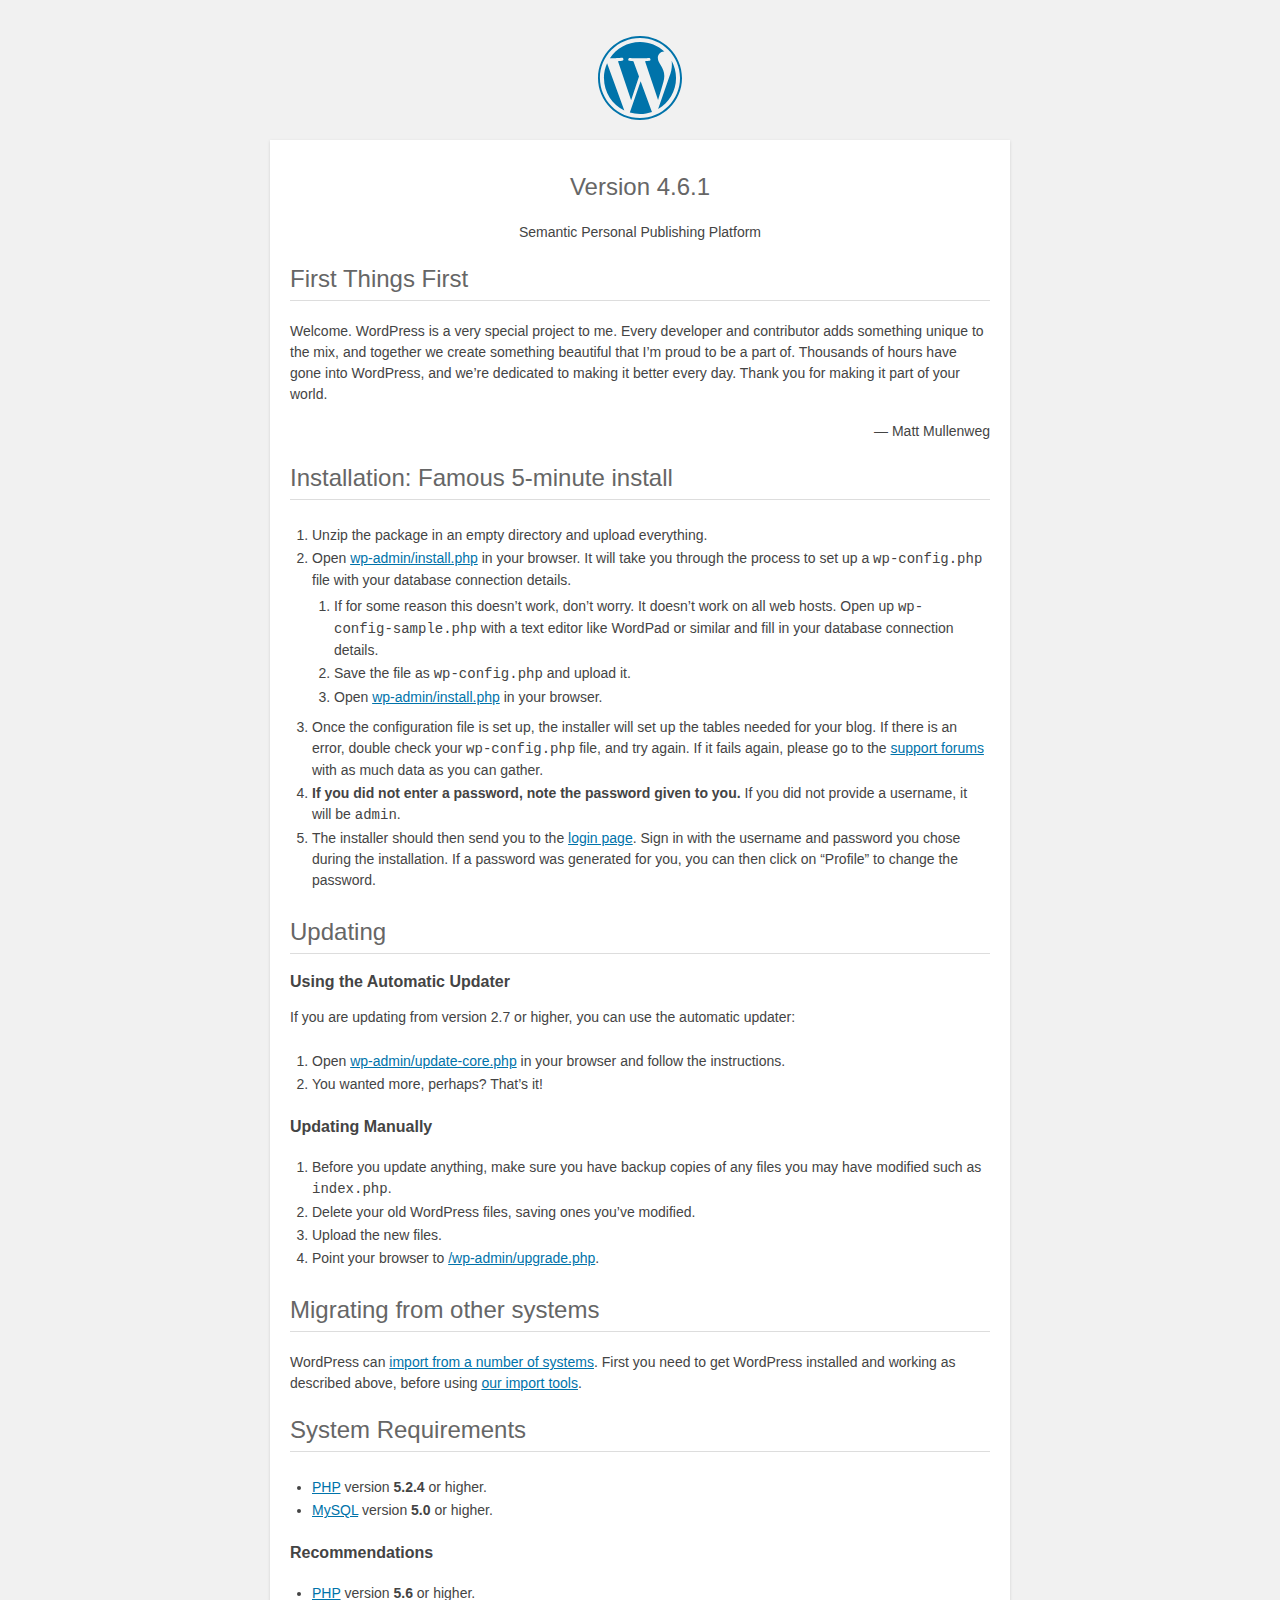
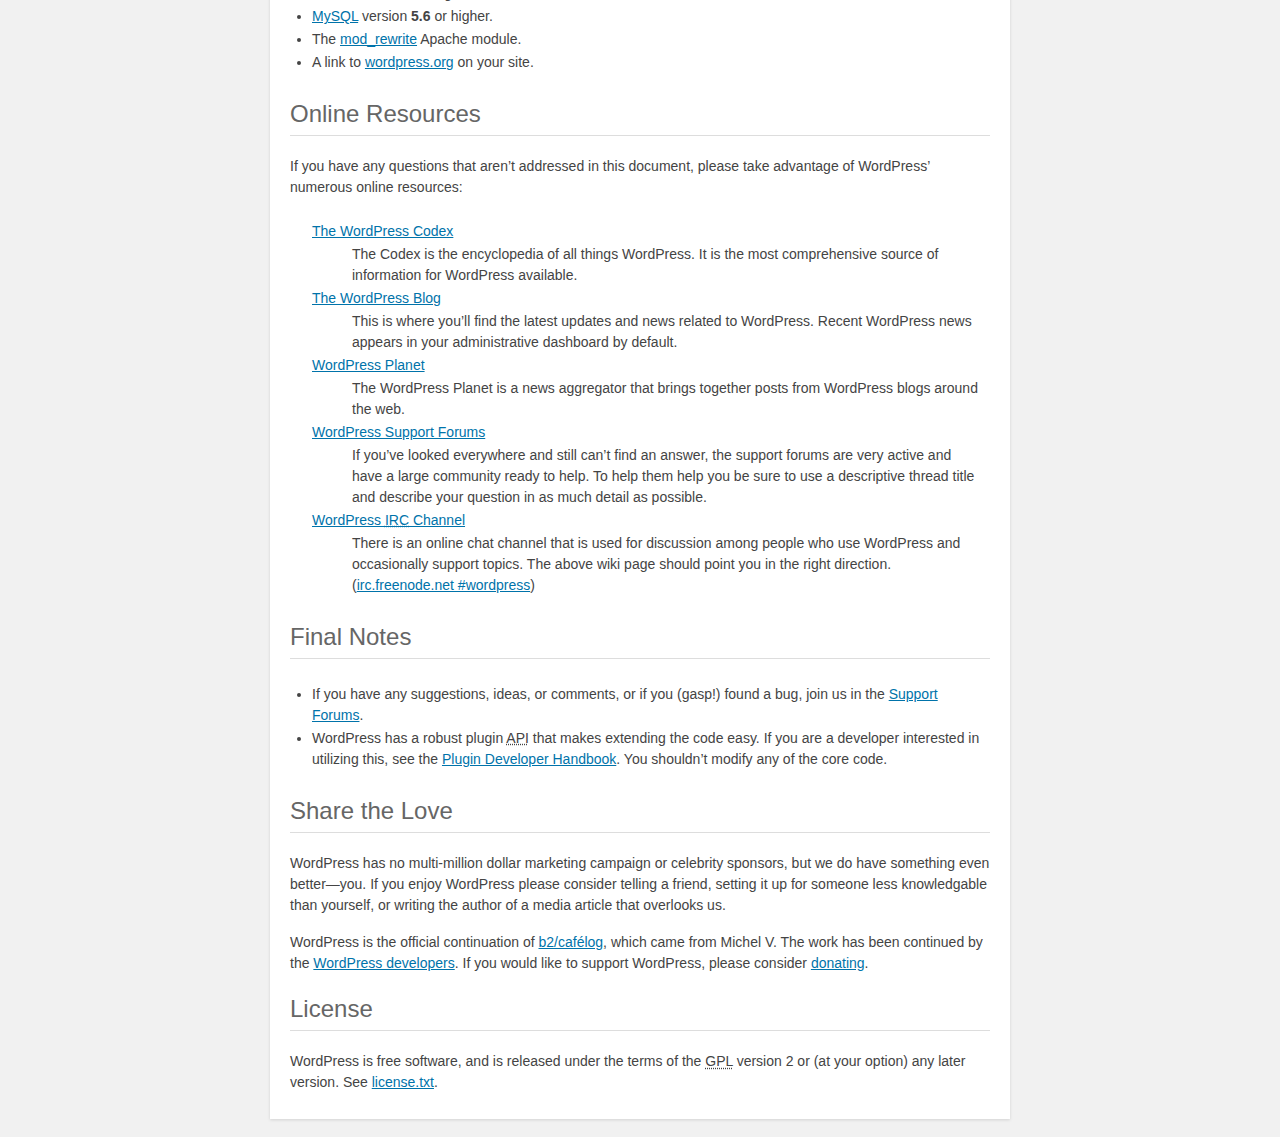
==== html/readme.html @ c4197874 "Uploading wordpress and configuring WP file" ====
<!DOCTYPE html>
<html>
<head>
	<meta name="viewport" content="width=device-width" />
	<meta http-equiv="Content-Type" content="text/html; charset=utf-8" />
	<title>WordPress &#8250; ReadMe</title>
	<link rel="stylesheet" href="wp-admin/css/install.css?ver=20100228" type="text/css" />
</head>
<body>
<h1 id="logo">
	<a href="https://wordpress.org/"><img alt="WordPress" src="wp-admin/images/wordpress-logo.png" /></a>
	<br /> Version 4.6.1
</h1>
<p style="text-align: center">Semantic Personal Publishing Platform</p>

<h2>First Things First</h2>
<p>Welcome. WordPress is a very special project to me. Every developer and contributor adds something unique to the mix, and together we create something beautiful that I&#8217;m proud to be a part of. Thousands of hours have gone into WordPress, and we&#8217;re dedicated to making it better every day. Thank you for making it part of your world.</p>
<p style="text-align: right">&#8212; Matt Mullenweg</p>

<h2>Installation: Famous 5-minute install</h2>
<ol>
	<li>Unzip the package in an empty directory and upload everything.</li>
	<li>Open <span class="file"><a href="wp-admin/install.php">wp-admin/install.php</a></span> in your browser. It will take you through the process to set up a <code>wp-config.php</code> file with your database connection details.
		<ol>
			<li>If for some reason this doesn&#8217;t work, don&#8217;t worry. It doesn&#8217;t work on all web hosts. Open up <code>wp-config-sample.php</code> with a text editor like WordPad or similar and fill in your database connection details.</li>
			<li>Save the file as <code>wp-config.php</code> and upload it.</li>
			<li>Open <span class="file"><a href="wp-admin/install.php">wp-admin/install.php</a></span> in your browser.</li>
		</ol>
	</li>
	<li>Once the configuration file is set up, the installer will set up the tables needed for your blog. If there is an error, double check your <code>wp-config.php</code> file, and try again. If it fails again, please go to the <a href="https://wordpress.org/support/" title="WordPress support">support forums</a> with as much data as you can gather.</li>
	<li><strong>If you did not enter a password, note the password given to you.</strong> If you did not provide a username, it will be <code>admin</code>.</li>
	<li>The installer should then send you to the <a href="wp-login.php">login page</a>. Sign in with the username and password you chose during the installation. If a password was generated for you, you can then click on &#8220;Profile&#8221; to change the password.</li>
</ol>

<h2>Updating</h2>
<h3>Using the Automatic Updater</h3>
<p>If you are updating from version 2.7 or higher, you can use the automatic updater:</p>
<ol>
	<li>Open <span class="file"><a href="wp-admin/update-core.php">wp-admin/update-core.php</a></span> in your browser and follow the instructions.</li>
	<li>You wanted more, perhaps? That&#8217;s it!</li>
</ol>

<h3>Updating Manually</h3>
<ol>
	<li>Before you update anything, make sure you have backup copies of any files you may have modified such as <code>index.php</code>.</li>
	<li>Delete your old WordPress files, saving ones you&#8217;ve modified.</li>
	<li>Upload the new files.</li>
	<li>Point your browser to <span class="file"><a href="wp-admin/upgrade.php">/wp-admin/upgrade.php</a>.</span></li>
</ol>

<h2>Migrating from other systems</h2>
<p>WordPress can <a href="https://codex.wordpress.org/Importing_Content">import from a number of systems</a>. First you need to get WordPress installed and working as described above, before using <a href="wp-admin/import.php" title="Import to WordPress">our import tools</a>.</p>

<h2>System Requirements</h2>
<ul>
	<li><a href="https://secure.php.net/">PHP</a> version <strong>5.2.4</strong> or higher.</li>
	<li><a href="https://www.mysql.com/">MySQL</a> version <strong>5.0</strong> or higher.</li>
</ul>

<h3>Recommendations</h3>
<ul>
	<li><a href="https://secure.php.net/">PHP</a> version <strong>5.6</strong> or higher.</li>
	<li><a href="https://www.mysql.com/">MySQL</a> version <strong>5.6</strong> or higher.</li>
	<li>The <a href="https://httpd.apache.org/docs/2.2/mod/mod_rewrite.html">mod_rewrite</a> Apache module.</li>
	<li>A link to <a href="https://wordpress.org/">wordpress.org</a> on your site.</li>
</ul>

<h2>Online Resources</h2>
<p>If you have any questions that aren&#8217;t addressed in this document, please take advantage of WordPress&#8217; numerous online resources:</p>
<dl>
	<dt><a href="https://codex.wordpress.org/">The WordPress Codex</a></dt>
		<dd>The Codex is the encyclopedia of all things WordPress. It is the most comprehensive source of information for WordPress available.</dd>
	<dt><a href="https://wordpress.org/news/">The WordPress Blog</a></dt>
		<dd>This is where you&#8217;ll find the latest updates and news related to WordPress. Recent WordPress news appears in your administrative dashboard by default.</dd>
	<dt><a href="https://planet.wordpress.org/">WordPress Planet</a></dt>
		<dd>The WordPress Planet is a news aggregator that brings together posts from WordPress blogs around the web.</dd>
	<dt><a href="https://wordpress.org/support/">WordPress Support Forums</a></dt>
		<dd>If you&#8217;ve looked everywhere and still can&#8217;t find an answer, the support forums are very active and have a large community ready to help. To help them help you be sure to use a descriptive thread title and describe your question in as much detail as possible.</dd>
	<dt><a href="https://codex.wordpress.org/IRC">WordPress <abbr title="Internet Relay Chat">IRC</abbr> Channel</a></dt>
		<dd>There is an online chat channel that is used for discussion among people who use WordPress and occasionally support topics. The above wiki page should point you in the right direction. (<a href="irc://irc.freenode.net/wordpress">irc.freenode.net #wordpress</a>)</dd>
</dl>

<h2>Final Notes</h2>
<ul>
	<li>If you have any suggestions, ideas, or comments, or if you (gasp!) found a bug, join us in the <a href="https://wordpress.org/support/">Support Forums</a>.</li>
	<li>WordPress has a robust plugin <abbr title="application programming interface">API</abbr> that makes extending the code easy. If you are a developer interested in utilizing this, see the <a href="https://developer.wordpress.org/plugins/">Plugin Developer Handbook</a>. You shouldn&#8217;t modify any of the core code.</li>
</ul>

<h2>Share the Love</h2>
<p>WordPress has no multi-million dollar marketing campaign or celebrity sponsors, but we do have something even better&#8212;you. If you enjoy WordPress please consider telling a friend, setting it up for someone less knowledgable than yourself, or writing the author of a media article that overlooks us.</p>

<p>WordPress is the official continuation of <a href="http://cafelog.com/">b2/caf&#233;log</a>, which came from Michel V. The work has been continued by the <a href="https://wordpress.org/about/">WordPress developers</a>. If you would like to support WordPress, please consider <a href="https://wordpress.org/donate/" title="Donate to WordPress">donating</a>.</p>

<h2>License</h2>
<p>WordPress is free software, and is released under the terms of the <abbr title="GNU General Public License">GPL</abbr> version 2 or (at your option) any later version. See <a href="license.txt">license.txt</a>.</p>

</body>
</html>
---- html/wp-admin/css/install.css ----
html {
	background: #f1f1f1;
	margin: 0 20px;
}

body {
	background: #fff;
	color: #444;
	font-family: -apple-system, BlinkMacSystemFont, "Segoe UI", Roboto, Oxygen-Sans, Ubuntu, Cantarell, "Helvetica Neue", sans-serif;
	margin: 140px auto 25px;
	padding: 20px 20px 10px 20px;
	max-width: 700px;
	-webkit-font-smoothing: subpixel-antialiased;
	-webkit-box-shadow: 0 1px 3px rgba(0,0,0,0.13);
	box-shadow: 0 1px 3px rgba(0,0,0,0.13);
}

a {
	color: #0073aa;
}

a:hover,
a:active {
	color: #00a0d2;
}

a:focus {
	color: #124964;
	-webkit-box-shadow:
		0 0 0 1px #5b9dd9,
		0 0 2px 1px rgba(30, 140, 190, .8);
	box-shadow:
		0 0 0 1px #5b9dd9,
		0 0 2px 1px rgba(30, 140, 190, .8);
}

.ie8 a:focus {
	outline: #5b9dd9 solid 1px;
}

h1, h2 {
	border-bottom: 1px solid #ddd;
	clear: both;
	color: #666;
	font-size: 24px;
	padding: 0;
	padding-bottom: 7px;
	font-weight: 400;
}

h3 {
	font-size: 16px;
}

p, li, dd, dt {
	padding-bottom: 2px;
	font-size: 14px;
	line-height: 1.5;
}

code, .code {
	font-family: Consolas, Monaco, monospace;
}

ul, ol, dl {
	padding: 5px 5px 5px 22px;
}

a img {
	border:0
}
abbr {
	border: 0;
	font-variant: normal;
}

fieldset {
	border: 0;
	padding: 0;
	margin: 0;
}

label {
	cursor: pointer;
}

#logo {
	margin: 6px 0 14px 0;
	padding: 0 0 7px 0;
	border-bottom: none;
	text-align:center
}
#logo a {
	background-image: url(../images/w-logo-blue.png?ver=20131202);
	background-image: none, url(../images/wordpress-logo.svg?ver=20131107);
	-webkit-background-size: 84px;
	background-size: 84px;
	background-position: center top;
	background-repeat: no-repeat;
	color: #444; /* same as login.css */
	height: 84px;
	font-size: 20px;
	font-weight: 400;
	line-height: 1.3em;
	margin: -130px auto 25px;
	padding: 0;
	text-decoration: none;
	width: 84px;
	text-indent: -9999px;
	outline: none;
	overflow: hidden;
	display: block;
}

#logo a:focus {
	-webkit-box-shadow: none;
	box-shadow: none;
}

.step {
	margin: 20px 0 15px;
}
.step, th {
	text-align: left;
	padding: 0;
}
.language-chooser.wp-core-ui .step .button.button-large {
	height: 36px;
	font-size: 14px;
	line-height: 33px;
	vertical-align: middle;
}
textarea {
	border: 1px solid #ddd;
	font-family: -apple-system, BlinkMacSystemFont, "Segoe UI", Roboto, Oxygen-Sans, Ubuntu, Cantarell, "Helvetica Neue", sans-serif;
	width: 100%;
	-webkit-box-sizing: border-box;
	-moz-box-sizing: border-box;
	box-sizing: border-box;
}

.form-table {
	border-collapse: collapse;
	margin-top: 1em;
	width: 100%;
}

.form-table td {
	margin-bottom: 9px;
	padding: 10px 20px 10px 0;
	font-size: 14px;
	vertical-align: top
}

.form-table th {
	font-size: 14px;
	text-align: left;
	padding: 10px 20px 10px 0;
	width: 140px;
	vertical-align: top;
}

.form-table code {
	line-height: 18px;
	font-size: 14px;
}

.form-table p {
	margin: 4px 0 0 0;
	font-size: 11px;
}

.form-table input {
	line-height: 20px;
	font-size: 15px;
	padding: 3px 5px;
	border: 1px solid #ddd;
	-webkit-box-shadow: inset 0 1px 2px rgba(0,0,0,0.07);
	box-shadow: inset 0 1px 2px rgba(0,0,0,0.07);
}

input,
submit {
	font-family: -apple-system, BlinkMacSystemFont, "Segoe UI", Roboto, Oxygen-Sans, Ubuntu, Cantarell, "Helvetica Neue", sans-serif;
}

.form-table input[type=text],
.form-table input[type=email],
.form-table input[type=url],
.form-table input[type=password] {
	width: 206px;
}

.form-table th p {
	font-weight: 400;
}

.form-table.install-success th,
.form-table.install-success td {
	vertical-align: middle;
	padding: 16px 20px 16px 0;
}

.form-table.install-success td p {
	margin: 0;
	font-size: 14px;
}

.form-table.install-success td code {
	margin: 0;
	font-size: 18px;
}

#error-page {
	margin-top: 50px;
}

#error-page p {
	font-size: 14px;
	line-height: 18px;
	margin: 25px 0 20px;
}

#error-page code, .code {
	font-family: Consolas, Monaco, monospace;
}

.wp-hide-pw > .dashicons {
	line-height: inherit;
}

#pass-strength-result {
	background-color: #eee;
	border: 1px solid #ddd;
	color: #23282d;
	margin: -2px 5px 5px 0px;
	padding: 3px 5px;
	text-align: center;
	width: 218px;
	-webkit-box-sizing: border-box;
	-moz-box-sizing: border-box;
	box-sizing: border-box;
	opacity: 0;
}

#pass-strength-result.short {
	background-color: #f1adad;
	border-color: #e35b5b;
	opacity: 1;
}

#pass-strength-result.bad {
	background-color: #fbc5a9;
	border-color: #f78b53;
	opacity: 1;
}

#pass-strength-result.good {
	background-color: #ffe399;
	border-color: #ffc733;
	opacity: 1;
}

#pass-strength-result.strong {
	background-color: #c1e1b9;
	border-color: #83c373;
	opacity: 1;
}

#pass1.short, #pass1-text.short {
	border-color: #e35b5b;
}

#pass1.bad, #pass1-text.bad {
	border-color: #f78b53;
}

#pass1.good, #pass1-text.good {
	border-color: #ffc733;
}

#pass1.strong, #pass1-text.strong {
	border-color: #83c373;
}

.pw-weak {
	display: none;
}

.message {
	border-left: 4px solid #dc3232;
	padding: .7em .6em;
	background-color: #fbeaea;
}

/* rtl:ignore */
#dbname,
#uname,
#pwd,
#dbhost,
#prefix,
#user_login,
#admin_email,
#pass1,
#pass2 {
	direction: ltr;
}

#pass1-text,
.show-password #pass1 {
	display: none;
}

.show-password #pass1-text
{
	display: inline-block;
}

.form-table span.description.important {
	font-size: 12px;
}


/* localization */
body.rtl,
.rtl textarea,
.rtl input,
.rtl submit {
	font-family: Tahoma, sans-serif;
}

:lang(he-il) body.rtl,
:lang(he-il) .rtl textarea,
:lang(he-il) .rtl input,
:lang(he-il) .rtl submit {
	font-family: Arial, sans-serif;
}

@media only screen and (max-width: 799px) {
	body {
		margin-top: 115px;
	}
	#logo a {
		margin: -125px auto 30px;
	}
}

@media screen and ( max-width: 782px ) {

	.form-table {
		margin-top: 0;
	}

	.form-table th,
	.form-table td {
		display: block;
		width: auto;
		vertical-align: middle;
	}

	.form-table th {
		padding: 20px 0 0;
	}

	.form-table td {
		padding: 5px 0;
		border: 0;
		margin: 0;
	}

	textarea,
	input {
		font-size: 16px;
	}

	.form-table td input[type="text"],
	.form-table td input[type="email"],
	.form-table td input[type="url"],
	.form-table td input[type="password"],
	.form-table td select,
	.form-table td textarea,
	.form-table span.description {
		width: 100%;
		font-size: 16px;
		line-height: 1.5;
		padding: 7px 10px;
		display: block;
		max-width: none;
		-webkit-box-sizing: border-box;
		-moz-box-sizing: border-box;
		box-sizing: border-box;
	}

}

body.language-chooser {
	max-width: 300px;
}

.language-chooser select {
	padding: 8px;
	width: 100%;
	display: block;
	border: 1px solid #ddd;
	background-color: #fff;
	color: #32373c;
	font-size: 16px;
	font-family: Arial, sans-serif;
	font-weight: 400;
}

.language-chooser p {
	text-align: right;
}

.screen-reader-input,
.screen-reader-text {
	position: absolute;
	margin: -1px;
	padding: 0;
	height: 1px;
	width: 1px;
	overflow: hidden;
	clip: rect(0 0 0 0);
	border: 0;
}

.spinner {
	background: url(../images/spinner.gif) no-repeat;
	-webkit-background-size: 20px 20px;
	background-size: 20px 20px;
	visibility: hidden;
	opacity: 0.7;
	filter: alpha(opacity=70);
	width: 20px;
	height: 20px;
	margin: 2px 5px 0;
}

.step .spinner {
	display: inline-block;
	vertical-align: middle;
	margin-right: 15px;
}

.button-secondary.hide-if-no-js,
.hide-if-no-js {
	display: none;
}

/**
 * HiDPI Displays
 */
@media print,
  (-webkit-min-device-pixel-ratio: 1.25),
  (min-resolution: 120dpi) {

	.spinner {
		background-image: url(../images/spinner-2x.gif);
	}

}
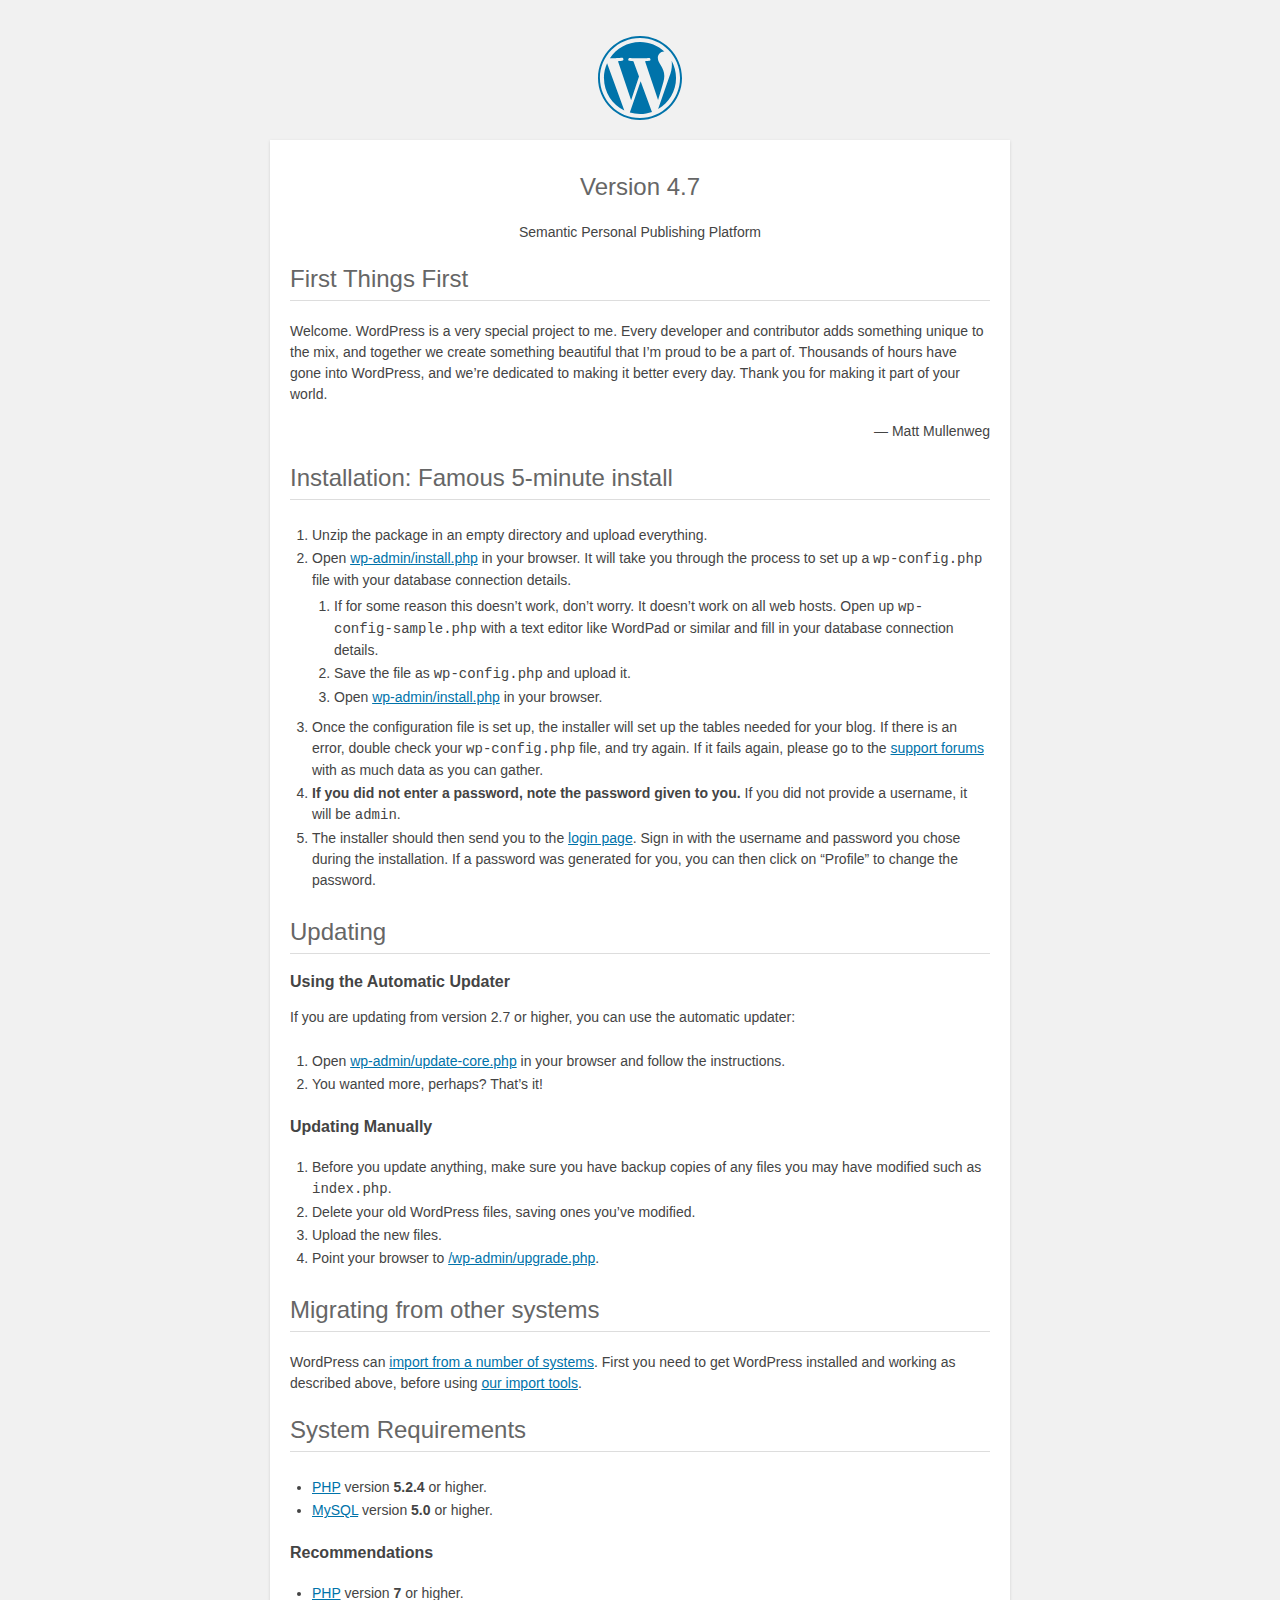
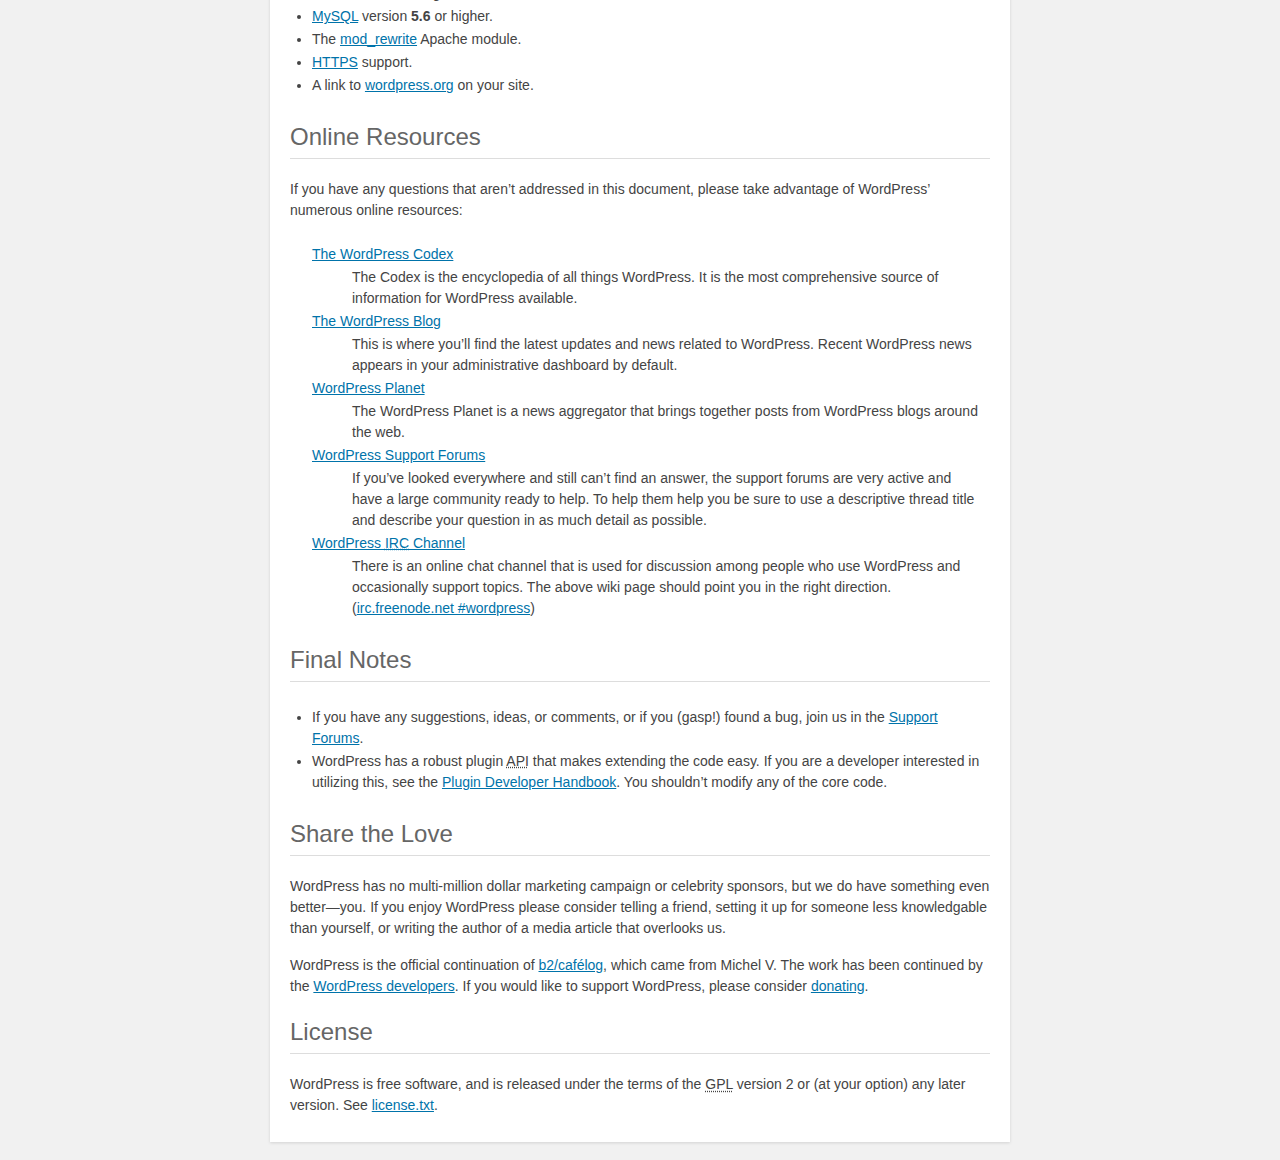
==== commit 67605a32: "Replacing wordpress files" ====
--- a/html/readme.html
+++ b/html/readme.html
@@ -9,7 +9,7 @@
 <body>
 <h1 id="logo">
 	<a href="https://wordpress.org/"><img alt="WordPress" src="wp-admin/images/wordpress-logo.png" /></a>
-	<br /> Version 4.6.1
+	<br /> Version 4.7
 </h1>
 <p style="text-align: center">Semantic Personal Publishing Platform</p>
 
@@ -59,9 +59,10 @@
 
 <h3>Recommendations</h3>
 <ul>
-	<li><a href="https://secure.php.net/">PHP</a> version <strong>5.6</strong> or higher.</li>
+	<li><a href="https://secure.php.net/">PHP</a> version <strong>7</strong> or higher.</li>
 	<li><a href="https://www.mysql.com/">MySQL</a> version <strong>5.6</strong> or higher.</li>
 	<li>The <a href="https://httpd.apache.org/docs/2.2/mod/mod_rewrite.html">mod_rewrite</a> Apache module.</li>
+	<li><a href="https://wordpress.org/news/2016/12/moving-toward-ssl/">HTTPS</a> support.</li>
 	<li>A link to <a href="https://wordpress.org/">wordpress.org</a> on your site.</li>
 </ul>
 
--- a/html/wp-admin/css/install.css
+++ b/html/wp-admin/css/install.css
@@ -443,7 +443,7 @@
 	margin-right: 15px;
 }
 
-.button-secondary.hide-if-no-js,
+.button.hide-if-no-js,
 .hide-if-no-js {
 	display: none;
 }
